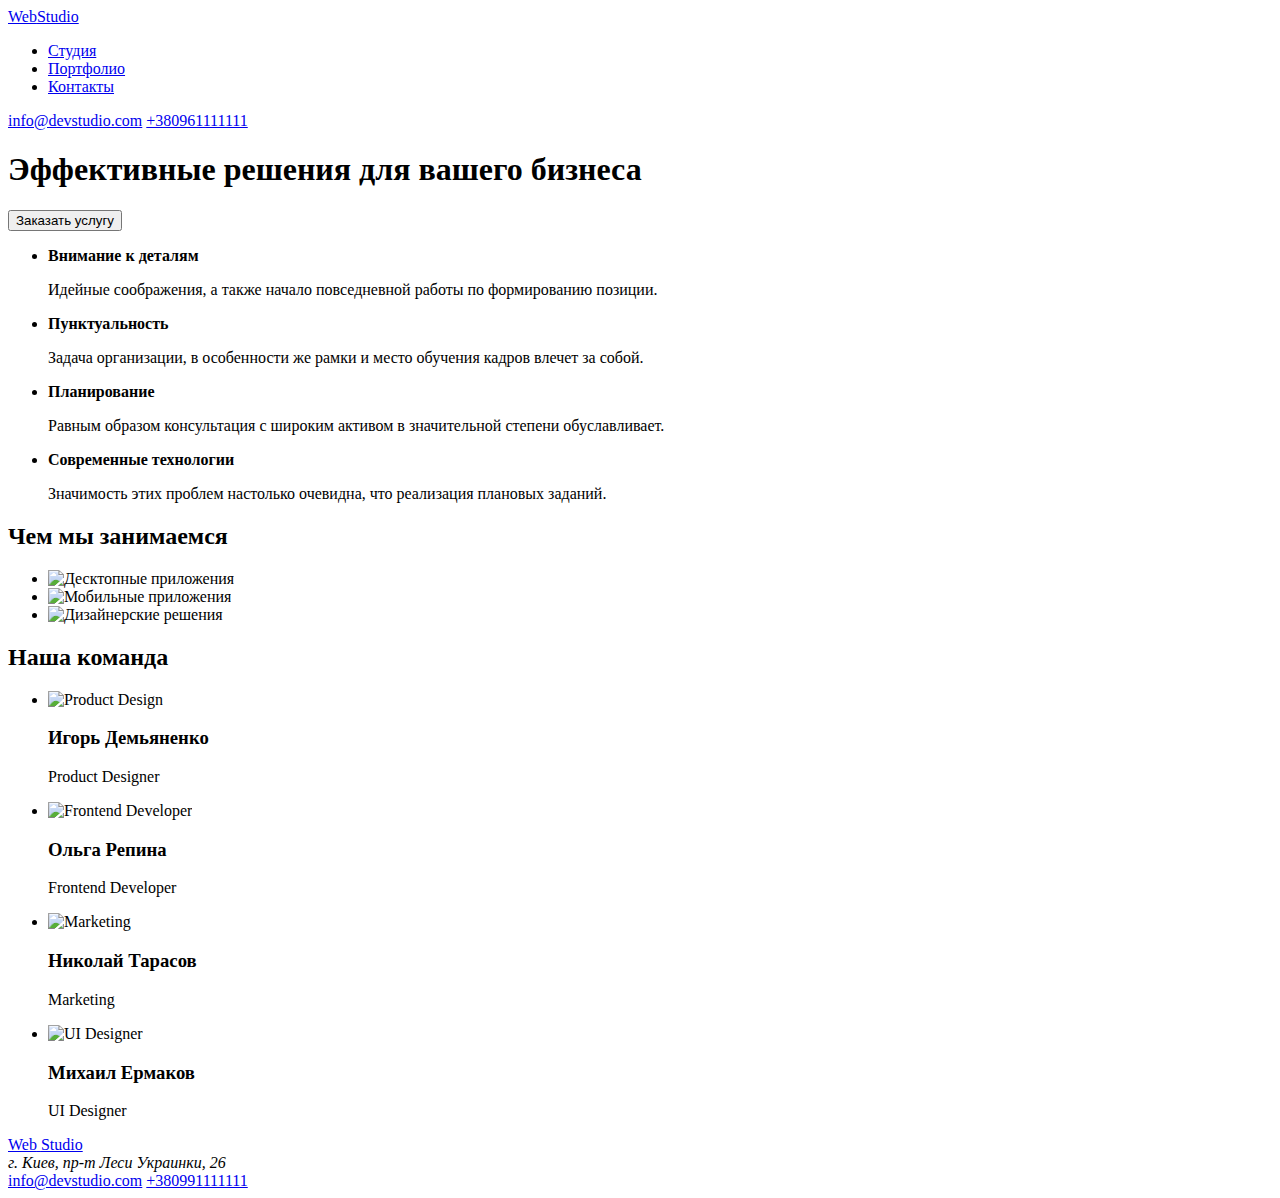
==== index.html @ 580c625d "+logo" ====
<!DOCTYPE html>
<html lang="ru">
    <head>
        <meta charset="UTF-8">
        <meta http-equiv="X-UA-Compatible" content="IE=edge">
        <meta name="viewport" content="width=device-width, initial-scale=1.0"><link rel="preconnect" href="https://fonts.googleapis.com">
        <link rel="preconnect" href="https://fonts.gstatic.com" crossorigin>
        <link href="https://fonts.googleapis.com/css2?family=Raleway:wght@700&family=Roboto:wght@400;500;700;900&display=swap"
            rel="stylesheet">
        <link rel="stylesheet" href="./css/style.css">
        <title>WebStudio</title>
    </head>
    <body>
        <header>
            <a href="./index.html" class="logo"><span class="logo-text">Web</span>Studio</a>
            <nav>
                <ul class="nav-list">
                <li><a class="nav-list-link" href="#">Студия</a></li>
                <li><a class="nav-list-link" href="./portfolio.html">Портфолио</a></li>
                <li><a class="nav-list-link" href="#">Контакты</a></li>
                </ul>
            </nav>
            <div>
                <a class="contact" href="mailto:info@devstudio.com">info@devstudio.com</a>
                <a class="contact" href="tel:+380961111111">+380961111111</a>
            </div>
        </header>
        <main>
            <section class="busines">
                <h1 class="title">Эффективные решения для вашего бизнеса</h1>
                <button class="button" type="button">Заказать услугу</button>
            </section>
            <section class="features ">
                <ul>
                    <li>
                        <b class="features-title">Внимание к деталям</b>
                        <p class="features-text">Идейные соображения, а также начало повседневной работы по формированию позиции.</p>
                    </li>
                    <li>
                        <b class="features-title">Пунктуальность</b>
                        <p class="features-text">Задача организации, в особенности же рамки и место обучения кадров влечет за собой.</p>
                    </li>
                    <li>
                        <b class="features-title">Планирование</b>
                        <p class="features-text">Равным образом консультация с широким активом в значительной степени обуславливает.</p>
                    </li>
                    <li>
                        <b class="features-title">Современные технологии</b>
                        <p class="features-text">Значимость этих проблем настолько очевидна, что реализация плановых заданий.</p>
                    </li>
                </ul>
            </section>
                
            <section class="it">
                    <h2 class="title">Чем мы занимаемся</h2>
                    <ul>
                        <li><img src="./images/pc.jpg" alt="Десктопные приложения" width="370" height="294"></li>
                        <li><img src="./images/mobile.jpg" alt="Мобильные приложения" width="370" height="294"></li>
                        <li><img src="./images/desing.jpg" alt="Дизайнерские решения" width="370" height="294"></li>
                    </ul>
            </section>

            <section class="team">
                <h2 class="title">Наша команда</h2>
                <ul>
                    <li>
                    <img src="./images/PD.jpg" alt="Product Design" width="270" height="260">
                    <h3 class="sub-title">Игорь Демьяненко</h3>
                    <p class="text">Product Designer</p>
                    </li>
                    
                    <li>
                    <img src="./images/FD.jpg" alt="Frontend Developer" width="270" height="260">
                    <h3 class="sub-title">Ольга Репина</h3>
                    <p class="text">Frontend Developer</p>
                    </li>
                    
                    <li>
                    <img src="./images/M.jpg" alt="Marketing" width="270" height="260">
                    <h3 class="sub-title">Николай Тарасов</h3>
                    <p class="text">Marketing</p>
                    </li>
                
                    <li>
                    <img src="./images/UI.jpg" alt="UI Designer" width="270" height="260">
                    <h3 class="sub-title">Михаил Ермаков</h3>
                    <p class="text">UI Designer</p>
                    </li>
                </ul>
            </section>
        </main>


            <footer class="contacts">
                <a href="#" class="logo-contacts"><span class="logo-text">Web</span> <span class="logo-text-footer">Studio</span> </a>
                <address class="text">г. Киев, пр-т Леси Украинки, 26</address>
                <a class="contact-white" href="mailto:info@devstudio.com">info@devstudio.com</a>
                <a class="contact-white" href="tel:+380991111111">+380991111111</a>
            </footer>
    </body>
</html>
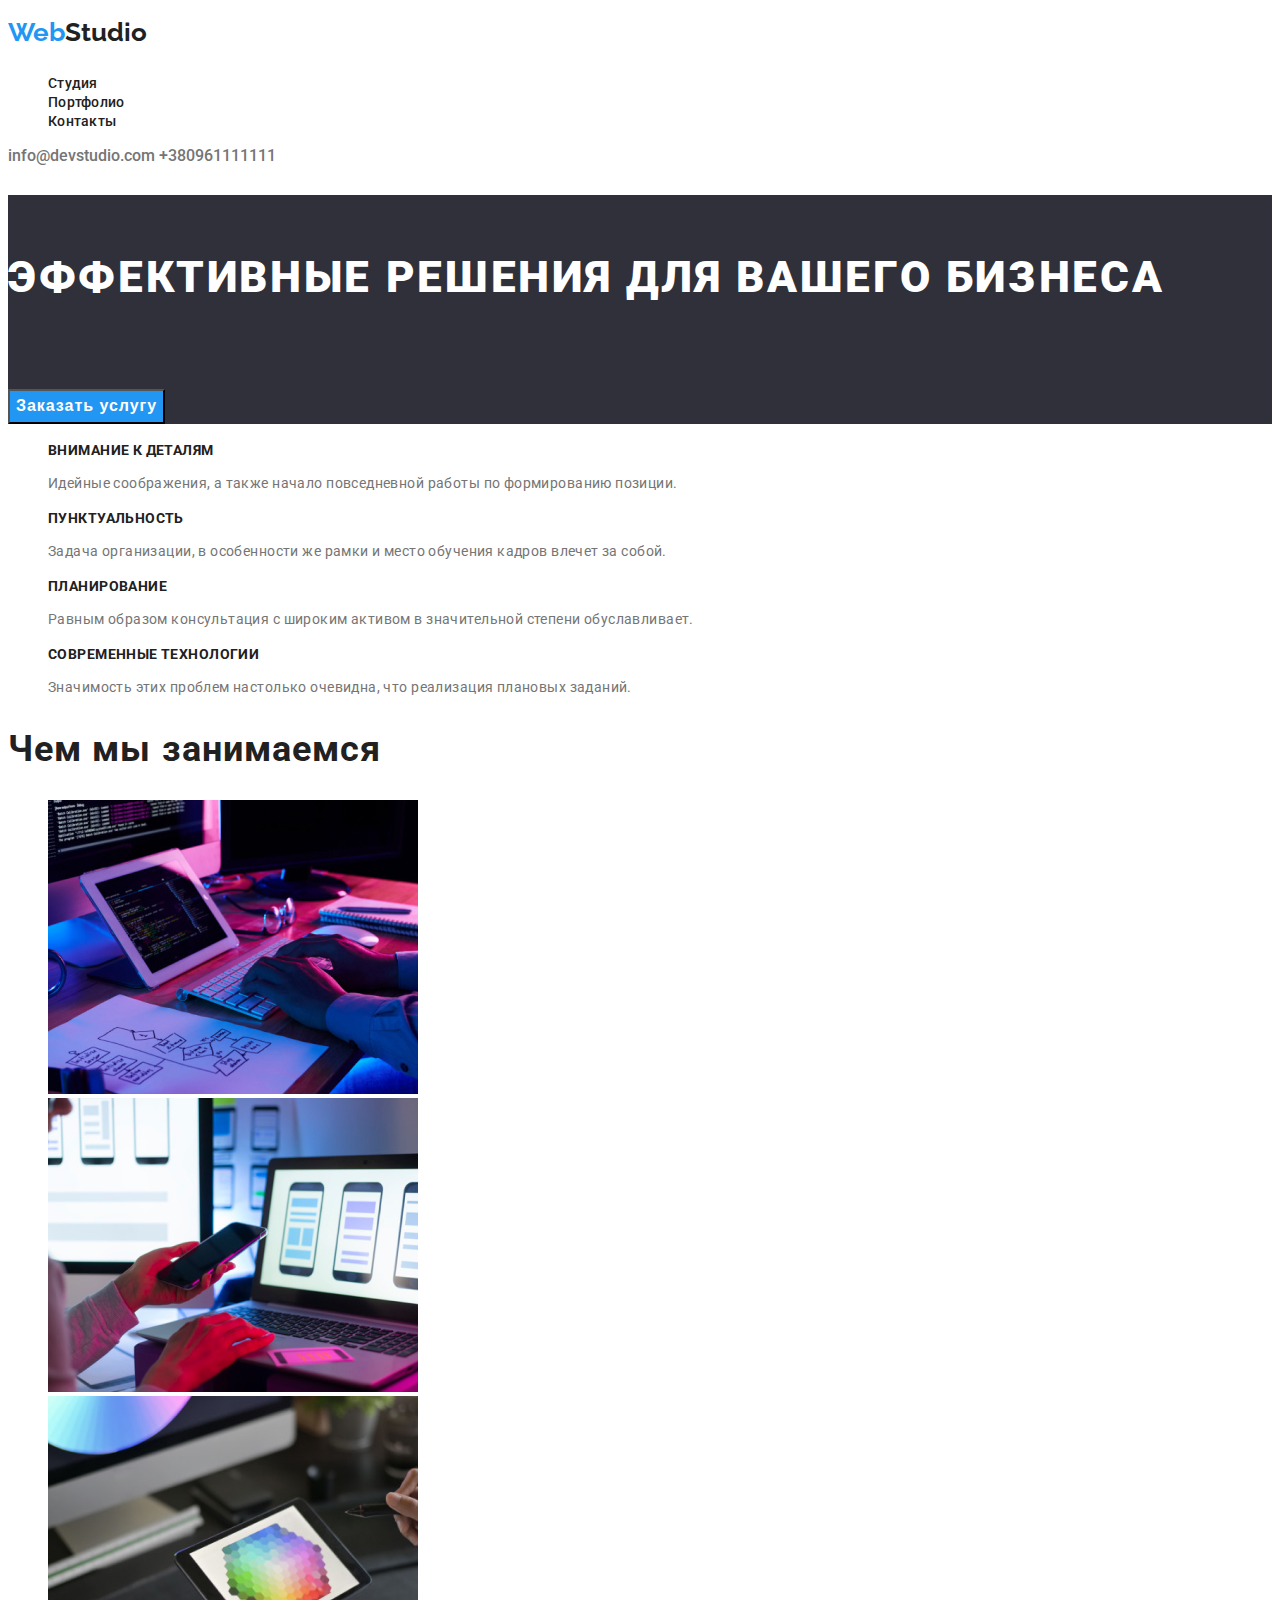
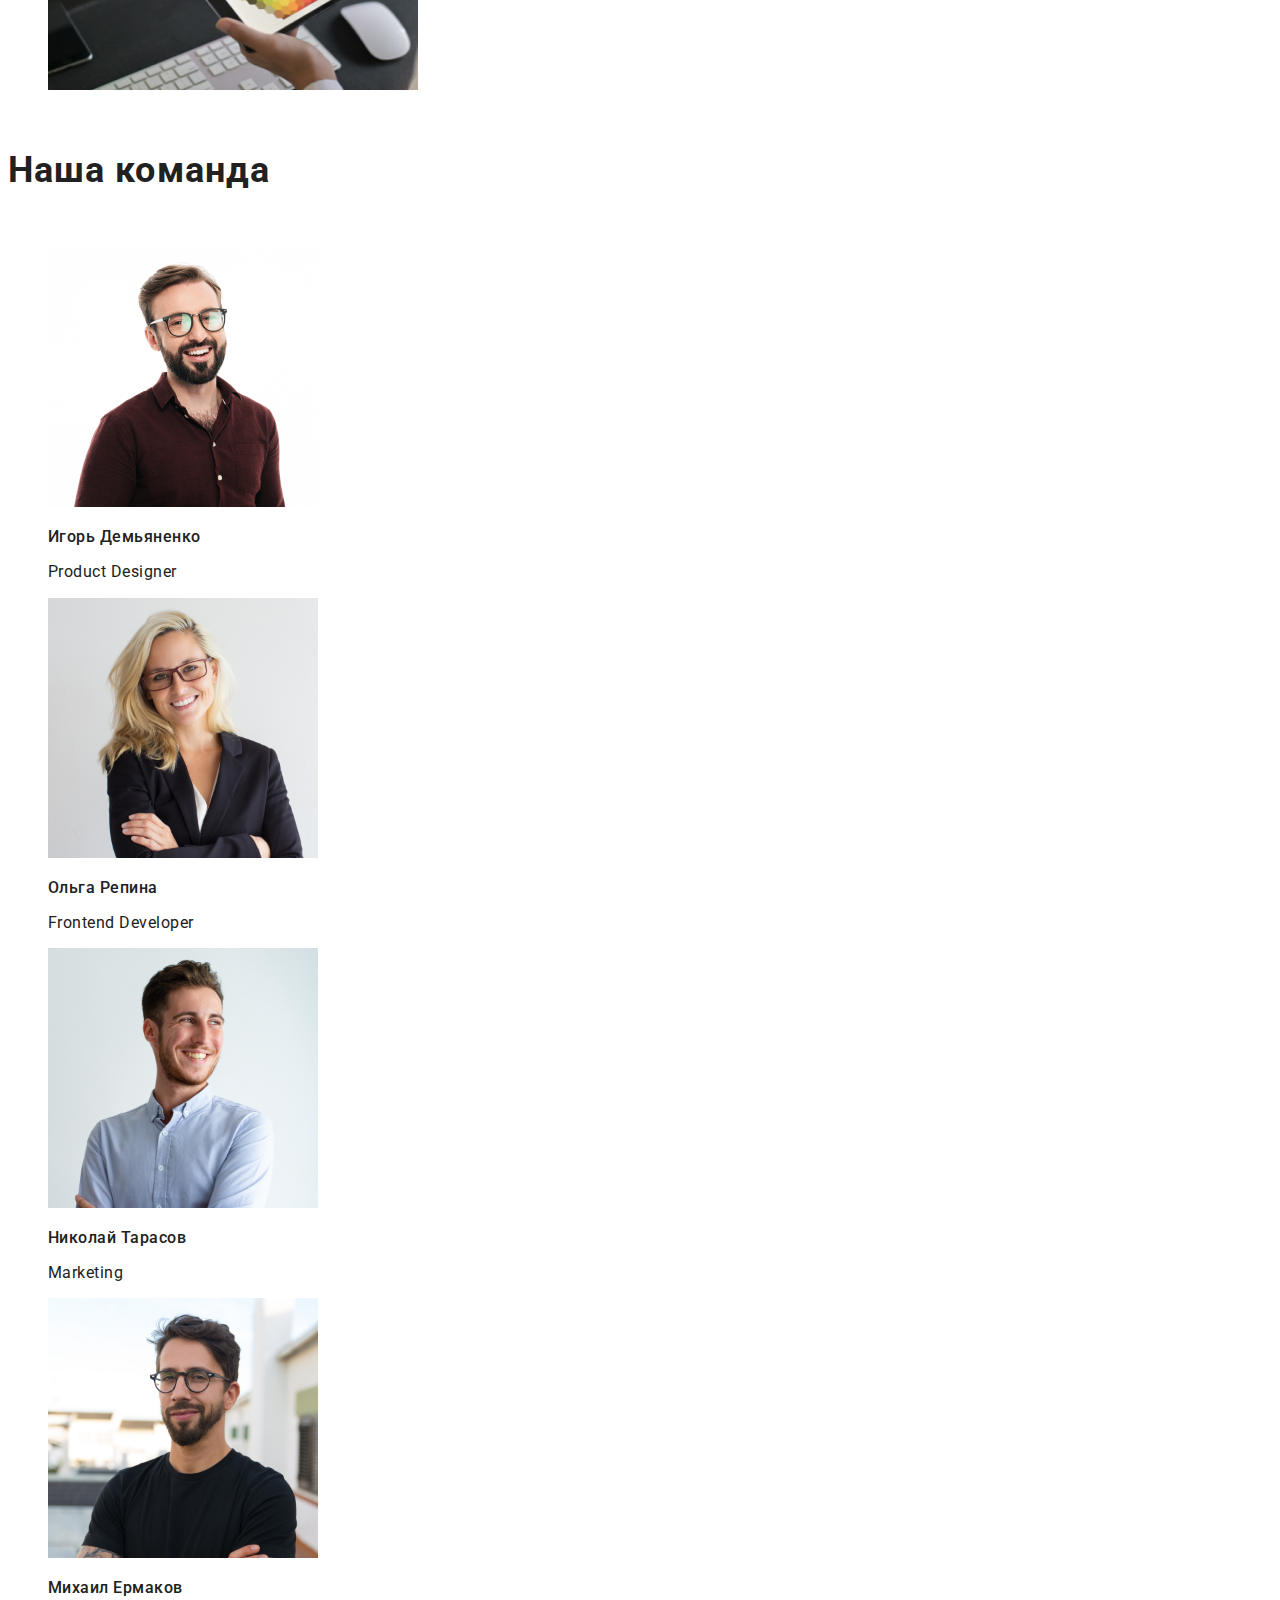
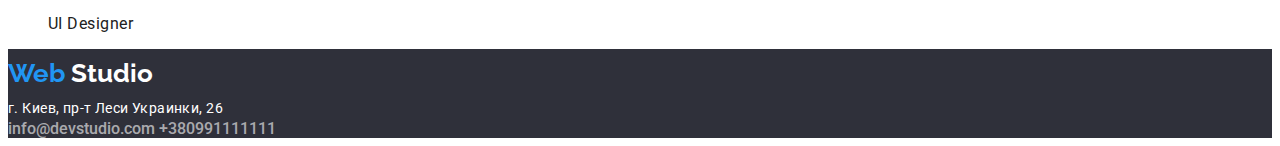
==== commit 9e1eebef: "Add files via upload" ====
--- a/index.html
+++ b/index.html
@@ -12,7 +12,7 @@
     </head>
     <body>
         <header>
-            <a href="./index.html" class="logo"><span class="logo-text">Web</span>Studio</a>
+            <a href="#" class="logo"><span class="logo-text">Web</span>Studio</a>
             <nav>
                 <ul class="nav-list">
                 <li><a class="nav-list-link" href="#">Студия</a></li>
--- a/css/style.css
+++ b/css/style.css
@@ -0,0 +1,196 @@
+:root {
+  --primary-text-color: rgba(33, 33, 33, 1);
+  --title-text-color: rgba(117, 117, 117, 1);
+  --accent-color: rgba(33, 150, 243, 1);
+}
+
+body {
+  font-family: "Roboto", sans-serif;
+  color: var(--primary-text-color);
+}
+
+ul {
+  list-style: none;
+}
+
+a {
+  text-decoration: none;
+}
+
+.logo {
+  color: var(--primary-text-color);
+  text-decoration: none;
+  font-size: 26px;
+  line-height: 1.9em;
+  font-family: Raleway;
+  font-weight: 700;
+}
+
+.logo-contacts {
+  color: white;
+  text-decoration: none;
+  font-size: 26px;
+  line-height: 1.9em;
+  font-family: Raleway;
+  font-weight: 700;
+}
+
+.logo-text {
+  color: var(--accent-color);
+}
+
+.nav-list-link {
+  text-decoration: none;
+  color: var(--primary-text-color);
+  font-size: 14px;
+  line-height: 1em;
+  letter-spacing: 0.02em;
+  font-weight: 500;
+}
+
+.nav-list-link:hover,
+.nav-list-link:focus {
+  color: var(--accent-color);
+}
+
+/* Contacts */
+
+.contact {
+  color: var(--title-text-color);
+  font-weight: 500;
+}
+
+.contact-white {
+  color: rgba(255, 255, 255, 0.6);
+  font-weight: 500;
+}
+
+.contact:hover,
+.contact:focus {
+  color: var(--accent-color);
+}
+
+/* Busines */
+.busines {
+  background-color: rgba(47, 48, 58, 1);
+}
+
+.busines .title {
+  color: #ffffff;
+  font-weight: 900;
+  font-size: 44px;
+  line-height: 3.75em;
+  letter-spacing: 0.06em;
+  text-transform: uppercase;
+}
+
+.button {
+  cursor: pointer;
+  background-color: var(--accent-color);
+  color: #ffffff;
+  font-weight: bold;
+  font-size: 16px;
+  line-height: 1.8em;
+  letter-spacing: 0.06em;
+}
+
+.features-title {
+  font-size: 14px;
+  line-height: 1em;
+  letter-spacing: 0.03em;
+  text-transform: uppercase;
+}
+
+.features-text {
+  color: var(--title-text-color);
+  font-size: 14px;
+  line-height: 1.5em;
+  letter-spacing: 0.03em;
+}
+
+.it .title {
+  font-size: 36px;
+  line-height: 42px;
+  letter-spacing: 0.03em;
+}
+
+/* Team */
+
+.team .title {
+  font-size: 36px;
+  line-height: 2.6em;
+  letter-spacing: 0.03em;
+  font-weight: 700;
+}
+
+.team .sub-title {
+  font-weight: 500;
+  font-size: 16px;
+  line-height: 1.2em;
+  letter-spacing: 0.03em;
+}
+
+.team .text {
+  font-size: 16px;
+  line-height: 1.2em;
+  letter-spacing: 0.03em;
+}
+
+/* footer */
+
+.contacts {
+  background-color: #2f303a;
+  color: #ffffff;
+}
+
+.contacts .text {
+  font-style: normal;
+  font-size: 14px;
+  line-height: 1.5em;
+  letter-spacing: 0.03em;
+}
+
+.contacts .logo-text-footer {
+  color: #ffffff;
+}
+
+.contacts .contact {
+  color: #757575;
+  font-size: 14px;
+  line-height: 1.5em;
+  letter-spacing: 0.03em;
+}
+
+/* ./ Portfolio */
+
+.btn {
+  cursor: pointer;
+  font-weight: 500;
+  font-size: 16px;
+  line-height: 1.6em;
+  letter-spacing: 0.03em;
+  background: #f5f4fa;
+  border-radius: 4px;
+  font-family: Roboto;
+}
+
+.btn:hover,
+.btn:focus {
+  background-color: var(--accent-color);
+  color: #ffffff;
+}
+
+.list-cards .title {
+  font-weight: 700;
+  font-size: 18px;
+  line-height: 2.2em;
+  letter-spacing: 0.06em;
+}
+
+.list-cards .text {
+  font-size: 16px;
+  line-height: 1.9em;
+  letter-spacing: 0.03em;
+  font-weight: 400;
+  color: var(--title-text-color);
+}
